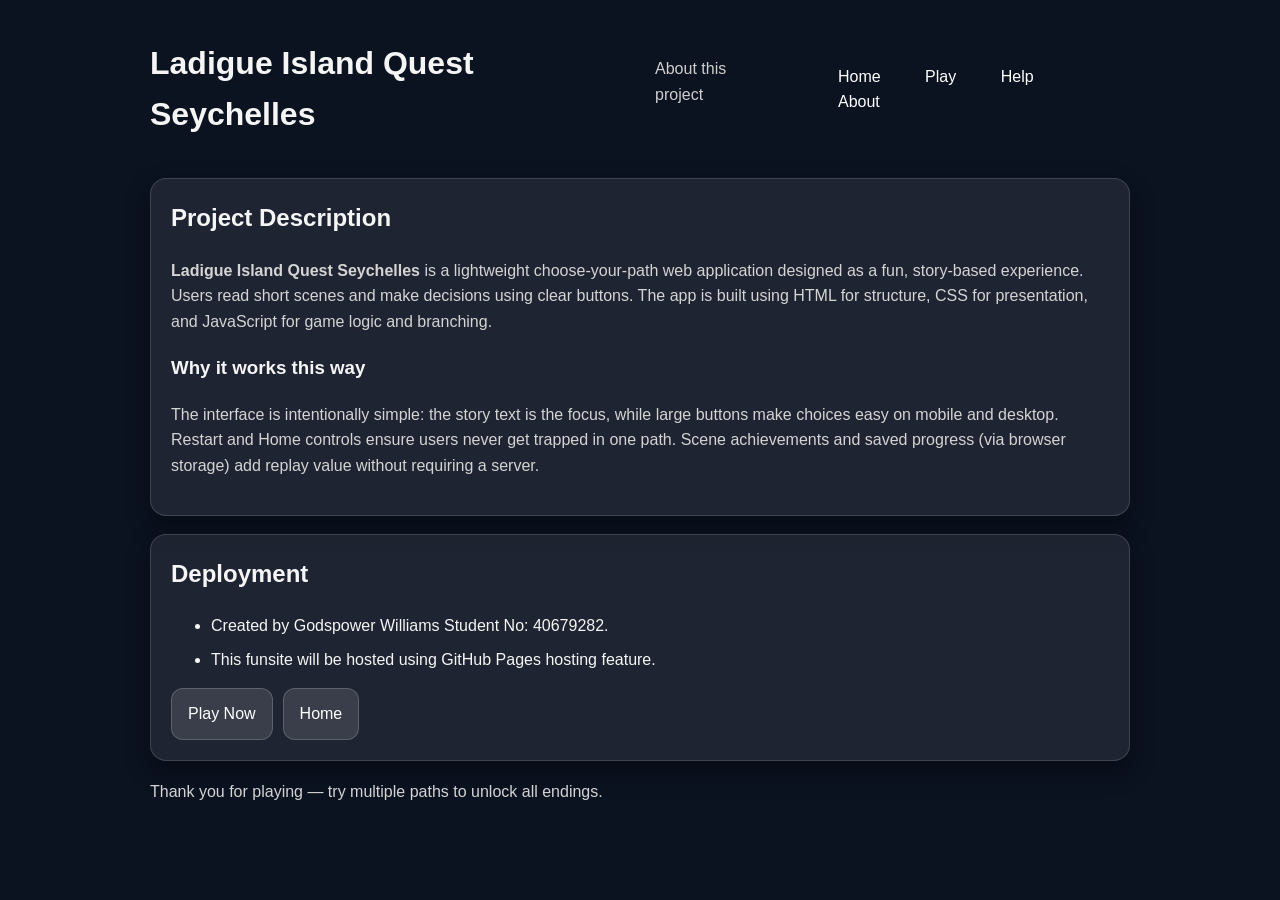
==== about.html @ 0712f77d "Add files via upload" ====
<!DOCTYPE html>
<html lang="en">
<head>
  <meta charset="utf-8" />
  <meta name="viewport" content="width=device-width, initial-scale=1" />
  <title>About | Ladigue Island Quest Seychelles</title>
  <link rel="stylesheet" href="styles.css" />
</head>

<body>
  <div class="container">

    <header class="site-header">
      <div class="brand">
        <h1>Ladigue Island Quest Seychelles</h1>
        <span class="tagline">About this project</span>
      </div><br>

      <nav class="site-nav" aria-label="Primary navigation">
        <a href="index.html">Home</a>
        <a href="play.html">Play</a>
        <a href="help.html">Help</a>
        <a href="about.html" aria-current="page">About</a>
      </nav>
    </header>

    <main>
      <section class="card" aria-label="Project description">
        <h2>Project Description</h2>
        <p class="muted">
          <strong>Ladigue Island Quest Seychelles</strong> is a lightweight choose-your-path web application designed as a fun,
          story-based experience. Users read short scenes and make decisions using clear buttons. The app is built using
          HTML for structure, CSS for presentation, and JavaScript for game logic and branching.
        </p>

        <h3>Why it works this way</h3>
        <p class="muted">
          The interface is intentionally simple: the story text is the focus, while large buttons make choices easy on
          mobile and desktop. Restart and Home controls ensure users never get trapped in one path. Scene achievements
          and saved progress (via browser storage) add replay value without requiring a server.
        </p>
      </section>

      <section class="card" aria-label="Credits and deployment">
        <h2>Deployment</h2>
        <ul class="bullets">
          <li>Created by Godspower Williams Student No: 40679282.</li>
          <li>This funsite will be hosted using GitHub Pages hosting feature.</li>
        </ul>

        <div class="actions">
          <a class="btn link-btn" href="play.html">Play Now</a>
          <a class="btn link-btn" href="index.html">Home</a>
        </div>
      </section>
    </main>

    <footer class="site-footer">
      <p class="muted">Thank you for playing — try multiple paths to unlock all endings.</p>
    </footer>

  </div>
</body>
</html>
---- styles.css ----
/* Ladigue Island Quest - styles.css */

* {
  box-sizing: border-box;
}

html, body {
  height: 100%;
}

body {
  margin: 0;
  font-family: Arial, sans-serif;
  color: #f5f5f5;
  background: #0b1220;
  line-height: 1.6;
}

.container {
  width: 95%;
  max-width: 980px;
  margin: 0 auto;
  padding: 20px 0 40px;
}

.site-header {
  display: flex;
  justify-content: space-between;
  align-items: center;
  gap: 16px;
  padding: 18px 0;
}

.brand {
  display: flex;
  align-items: baseline;
  gap: 10px;
}

.brand h1 {
  margin: 0;
  font-size: 32px;
}

.tagline {
  color: #cfcfcf;
  font-size: 16px;
}

.site-nav a {
  color: #ffffff;
  text-decoration: none;
  margin-left: 16px;
  padding: 8px 12px;
  border-radius: 20px;
}

.site-nav a:hover {
  background: rgba(255,255,255,0.12);
}

main {
  margin-top: 20px;
}

.card {
  background: rgba(255,255,255,0.08);
  border: 1px solid rgba(255,255,255,0.15);
  border-radius: 16px;
  padding: 20px;
  margin-bottom: 18px;
  box-shadow: 0 10px 24px rgba(0,0,0,0.35);
}

.card h2 {
  margin-top: 0;
}

.muted {
  color: #d4d4d4;
}

.hero-image {
  width: 100%;
  height: 100%;
  object-fit: cover;
  border-radius: 12px;
}

.hero-actions,
.actions {
  display: flex;
  flex-wrap: wrap;
  gap: 10px;
  margin-top: 16px;
}

.btn,
.link-btn,
.choice-btn {
  background: rgba(255,255,255,0.12);
  color: #ffffff;
  border: 1px solid rgba(255,255,255,0.18);
  border-radius: 12px;
  padding: 12px 16px;
  text-decoration: none;
  cursor: pointer;
  font-size: 16px;
}

.btn:hover,
.link-btn:hover,
.choice-btn:hover {
  background: rgba(255,255,255,0.18);
}

#progress {
  color: #d4d4d4;
  margin-bottom: 14px;
}

#sceneTitle {
  margin-top: 0;
  font-size: 34px;
}

#sceneText {
  font-size: 18px;
  margin-bottom: 16px;
}

#choices {
  display: grid;
  gap: 12px;
  margin-top: 14px;
}

.choice-btn {
  width: 100%;
  text-align: left;
}

.ending {
  margin-top: 18px;
  padding: 16px;
  border: 1px dashed rgba(255,255,255,0.25);
  border-radius: 14px;
  background: rgba(255,255,255,0.06);
}

.badge {
  display: inline-block;
  margin-top: 10px;
  padding: 6px 10px;
  border-radius: 20px;
  background: rgba(255,255,255,0.12);
  border: 1px solid rgba(255,255,255,0.18);
}

.info-grid {
  display: grid;
  grid-template-columns: repeat(3, 1fr);
  gap: 14px;
  margin-top: 18px;
}

.info-item {
  background: rgba(255,255,255,0.05);
  border: 1px solid rgba(255,255,255,0.14);
  border-radius: 14px;
  padding: 14px;
}

.steps li,
.bullets li {
  margin-bottom: 8px;
}

.site-footer {
  margin-top: 18px;
  color: #cfcfcf;
}

@media (max-width: 768px) {
  .site-header {
    flex-direction: column;
    align-items: flex-start;
  }

  .info-grid {
    grid-template-columns: 1fr;
  }

  .brand {
    flex-direction: column;
    align-items: flex-start;
    gap: 4px;
  }

  .brand h1 {
    font-size: 26px;
  }

  #sceneTitle {
    font-size: 28px;
  }
}
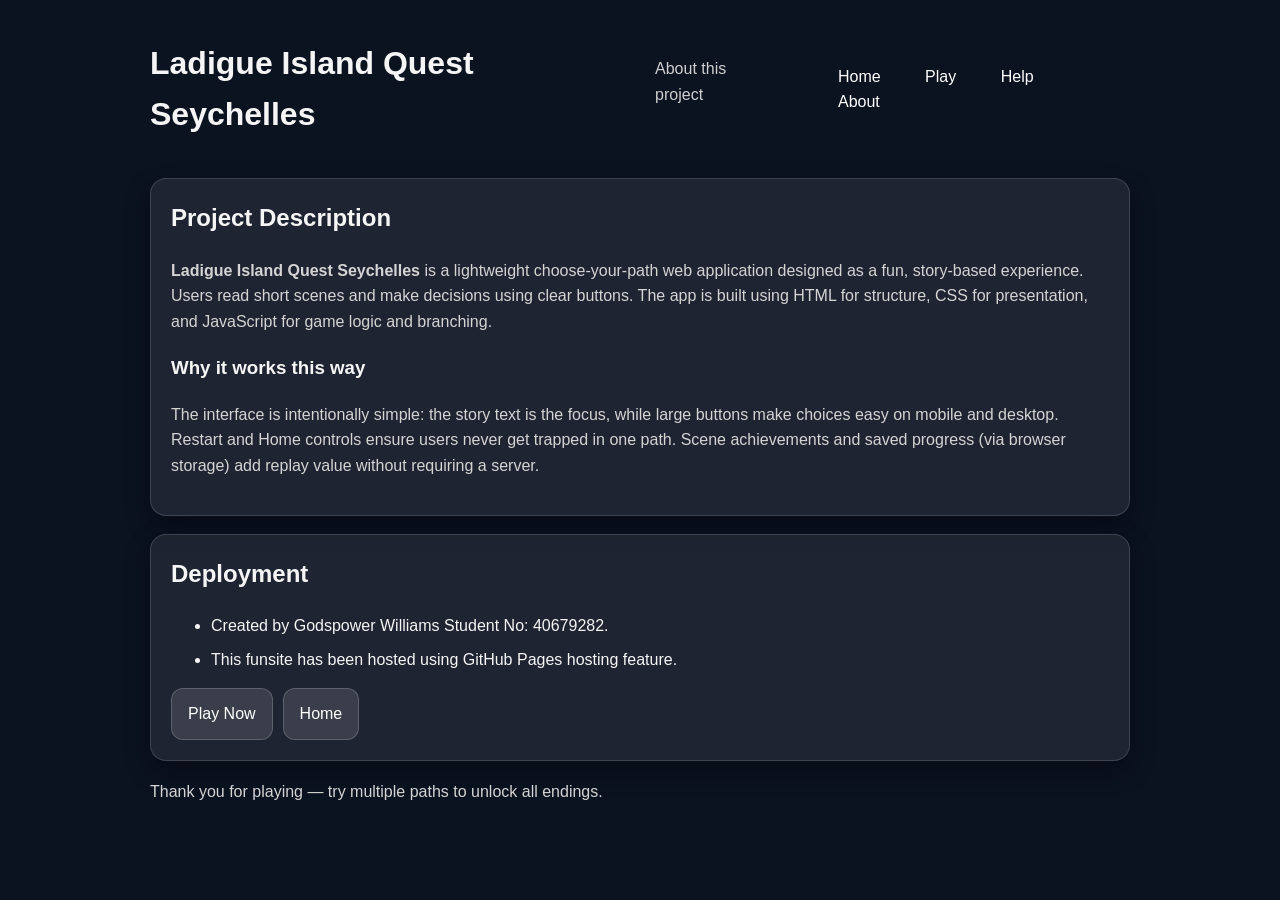
==== commit 63f020a4: "Update about.html" ====
--- a/about.html
+++ b/about.html
@@ -45,7 +45,7 @@
         <h2>Deployment</h2>
         <ul class="bullets">
           <li>Created by Godspower Williams Student No: 40679282.</li>
-          <li>This funsite will be hosted using GitHub Pages hosting feature.</li>
+          <li>This funsite has been hosted using GitHub Pages hosting feature.</li>
         </ul>
 
         <div class="actions">
@@ -61,4 +61,4 @@
 
   </div>
 </body>
-</html>+</html>
